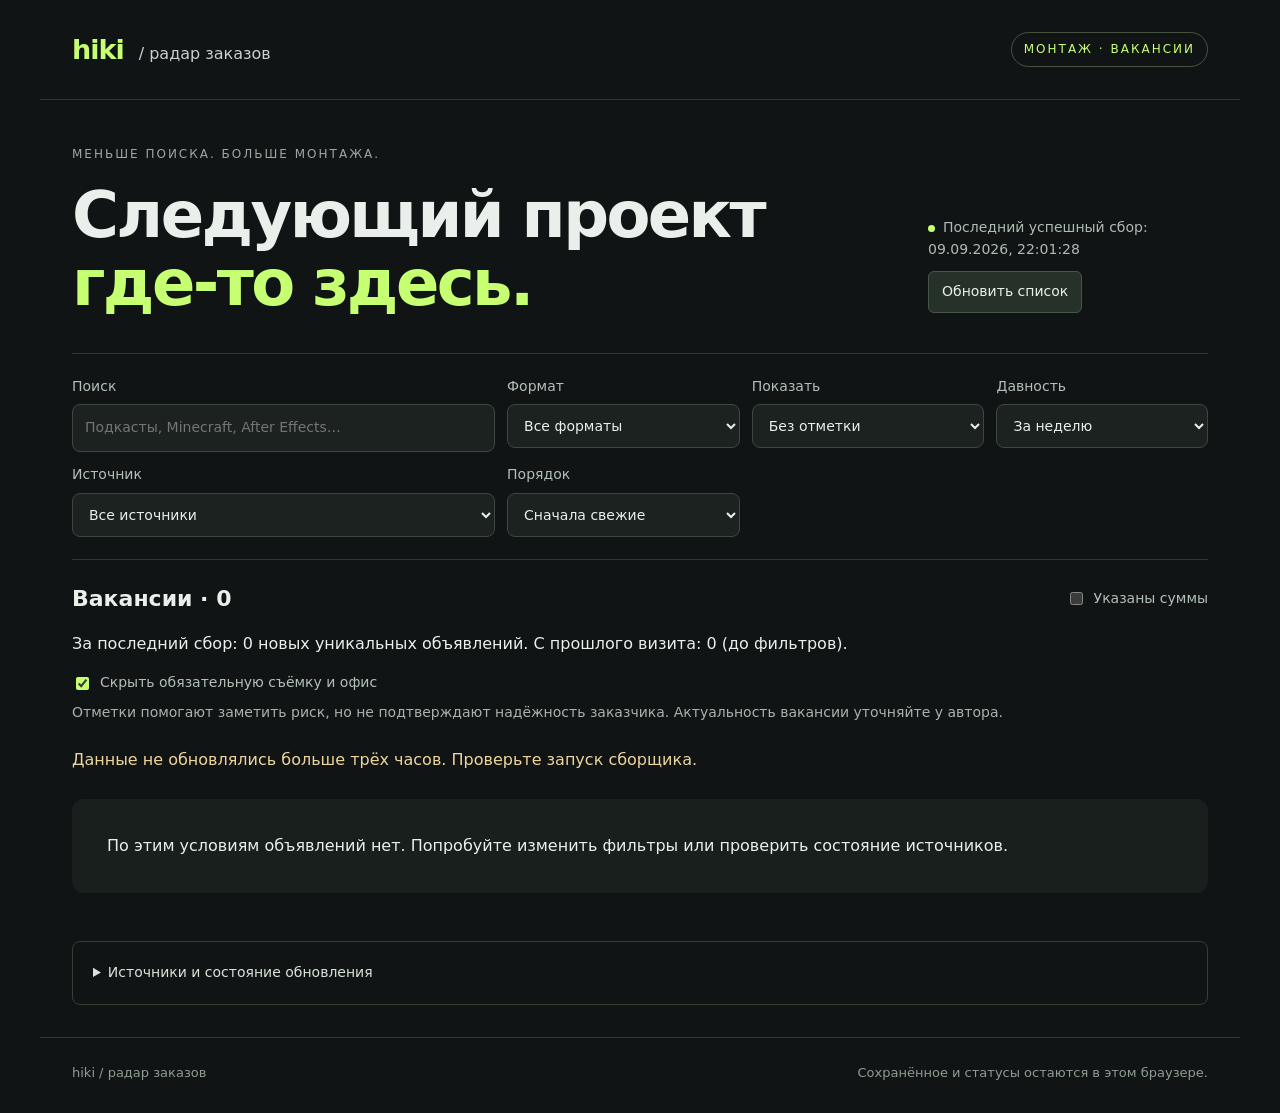
==== montage-radar-main/montage-radar/site/index.html @ 4c21c775 "Add files via upload" ====
<!doctype html>
<html lang="ru"><head><meta charset="utf-8"><meta name="viewport" content="width=device-width,initial-scale=1"><meta name="color-scheme" content="dark"><title>hiki / радар заказов</title><link rel="stylesheet" href="style.css"></head>
<body>
<header><a class="brand" href="./">hiki<span>/ радар заказов</span></a><span class="pill">МОНТАЖ · ВАКАНСИИ</span></header>
<main><div class="intro"><div><p class="eyebrow">МЕНЬШЕ ПОИСКА. БОЛЬШЕ МОНТАЖА.</p><h1>Следующий проект<br><em>где-то здесь.</em></h1></div><div class="sync"><span class="dot"></span><span id="updated">Загружаем объявления…</span><button id="refresh" class="small">Обновить список</button></div></div>
<section class="toolbar" aria-label="Фильтры"><label class="search">Поиск<input id="q" type="search" placeholder="Подкасты, Minecraft, After Effects…"></label><label>Формат<select id="format"><option value="">Все форматы</option><option>Короткие видео</option><option>YouTube</option><option>Подкасты</option><option>Анимация</option><option>Монтаж</option></select></label><label>Показать<select id="status"><option value="new">Без отметки</option><option value="fresh">Появились с прошлого визита</option><option value="seen">Просмотренные</option><option value="closed">Поиск закрыт</option><option value="saved">Сохранённые</option><option value="sent">Уже написал</option><option value="hidden">Скрытые</option><option value="all">Все объявления</option></select></label><label>Давность<select id="age"><option value="7">За неделю</option><option value="2">За 48 часов</option><option value="1">За сутки</option><option value="30">За 30 дней</option></select></label><label>Источник<select id="source"><option value="">Все источники</option></select></label><label>Порядок<select id="sort"><option value="date">Сначала свежие</option><option value="fit">Сначала YouTube / игры</option></select></label></section>
<div class="list-head"><h2 id="count">Вакансии</h2><label class="check"><input id="pay" type="checkbox"> Указаны суммы</label></div>
<p id="fresh-summary" role="status"></p><label class="check"><input id="no-shoot" type="checkbox" checked> Скрыть обязательную съёмку и офис</label><p class="notice">Отметки помогают заметить риск, но не подтверждают надёжность заказчика. Актуальность вакансии уточняйте у автора.</p>
<div id="message" role="status"></div><section id="jobs" aria-label="Список вакансий"></section>
<details class="sources"><summary>Источники и состояние обновления</summary><p>Собираем доступные открытые публикации. Проверяем открытые ленты каждый час: до восьми страниц при первом сборе, затем новые посты и перекрытие для обновлений. Счётчик новых не включает повторное чтение старых постов. Проверка канала означает просмотр публикаций, а не гарантию оплаты заказчиками.</p><div id="sources"></div></details>
</main><footer>hiki / радар заказов<span>Сохранённое и статусы остаются в этом браузере.</span></footer><script src="app.js"></script></body></html>
---- montage-radar-main/montage-radar/site/style.css ----
*{box-sizing:border-box}body{margin:0;background:#101414;color:#e9efeb;font:16px/1.55 system-ui,sans-serif}header,main,footer{max-width:1200px;margin:auto;padding:0 32px}header{height:100px;display:flex;align-items:center;justify-content:space-between;border-bottom:1px solid #303737}.brand{font-size:27px;font-weight:850;letter-spacing:-1px;text-decoration:none;color:#c7ff73}.brand span{font-size:16px;font-weight:450;color:#c9d1ce;letter-spacing:0;margin-left:15px}.pill,.eyebrow{font-size:12px;letter-spacing:2px}.pill{border:1px solid #475341;padding:7px 12px;border-radius:30px;color:#c7ff73}.intro{display:flex;justify-content:space-between;align-items:end;gap:30px;padding:45px 0 35px}.eyebrow{color:#9ca8a1;margin:0 0 17px}h1{font-size:clamp(38px,5.3vw,64px);line-height:1.07;letter-spacing:-2.6px;margin:0;font-weight:650}h1 em{font-style:normal;color:#c7ff73}.sync{max-width:280px;font-size:14px;color:#aebbb3;padding-bottom:5px}.dot{display:inline-block;width:7px;height:7px;background:#c7ff73;border-radius:50%;margin-right:8px}.small{display:block;margin-top:10px;font-size:14px}.toolbar{display:grid;grid-template-columns:2fr 1.1fr 1.1fr 1fr;gap:12px;border-top:1px solid #303737;border-bottom:1px solid #303737;padding:22px 0}label{font-size:14px;color:#b3bfb8}input,select,button{font:inherit}input[type=search],select{width:100%;background:#1c2220;color:#e9efeb;border:1px solid #3e4842;padding:12px;border-radius:8px;margin-top:7px}button{cursor:pointer;background:#26312a;color:#e8f1e9;border:1px solid #49574b;border-radius:6px;padding:9px 13px}button:hover{background:#354537}a{color:#c7ff73}button:focus-visible,a:focus-visible,input:focus-visible,select:focus-visible{outline:3px solid #c7ff73;outline-offset:3px}.list-head{display:flex;justify-content:space-between;align-items:center;margin-top:22px}h2{font-size:22px;font-weight:600;margin:0}.check{display:flex;align-items:center;gap:8px}input[type=checkbox]{accent-color:#c7ff73}.notice{font-size:14px;color:#a8b3ac;margin:8px 0 24px}#jobs{display:grid;gap:16px}.card{display:grid;grid-template-columns:1fr 230px;gap:25px;background:#191f1c;border:1px solid #344036;border-radius:12px;padding:25px}.card h3{font-size:21px;line-height:1.35;margin:12px 0;overflow-wrap:anywhere}.meta{color:#a6b4a9;font-size:13px}.tags{display:flex;flex-wrap:wrap;gap:6px;margin-bottom:13px}.tag{font-size:12px;border:1px solid #4a584b;color:#c9d8cb;padding:3px 8px;border-radius:20px}.excerpt{white-space:pre-wrap;color:#c1ccc3;margin:0;overflow-wrap:anywhere}.card details{margin-top:12px}.full{white-space:pre-wrap;overflow-wrap:anywhere;font-size:15px;color:#d4ddd7}.aside{border-left:1px solid #344036;padding-left:23px;font-size:14px}.money{font-size:17px;font-weight:600;color:#c7ff73;overflow-wrap:anywhere}.risk{background:#332e22;border:1px solid #675732;padding:10px;margin:13px 0;color:#f1d596;font-size:13px;border-radius:6px}.unknown{color:#a6b4a9;font-size:13px}.actions{display:flex;gap:6px;flex-wrap:wrap;margin-top:14px}.actions button{font-size:13px;padding:6px 9px}.primary{display:block;background:#c7ff73;color:#182010;text-align:center;font-weight:650;text-decoration:none;border-radius:6px;padding:10px;margin-top:14px}.contacts{overflow-wrap:anywhere;margin-top:10px}.sources{margin:32px 0;padding:20px;border:1px solid #344036;border-radius:8px;color:#aeb9b0;font-size:14px}summary{cursor:pointer;color:#d8e3da}.source{padding:10px 0;border-bottom:1px solid #344036}footer{display:flex;justify-content:space-between;padding-top:25px;padding-bottom:30px;color:#8e9d92;font-size:13px;border-top:1px solid #303737}.empty{padding:35px;background:#191f1c;border-radius:12px}#message{color:#efd59d;margin:10px 0} @media(max-width:800px){header,main,footer{padding-left:18px;padding-right:18px}.pill{display:none}.intro{display:block;padding-top:30px}.sync{margin-top:24px;max-width:none}.toolbar{grid-template-columns:1fr 1fr}.search{grid-column:1/-1}.card{grid-template-columns:1fr;padding:19px;gap:16px}.aside{border-left:0;border-top:1px solid #344036;padding:16px 0 0}footer{display:block}footer span{display:block;margin-top:8px}.list-head{gap:15px;align-items:start}h1{letter-spacing:-1.5px}}
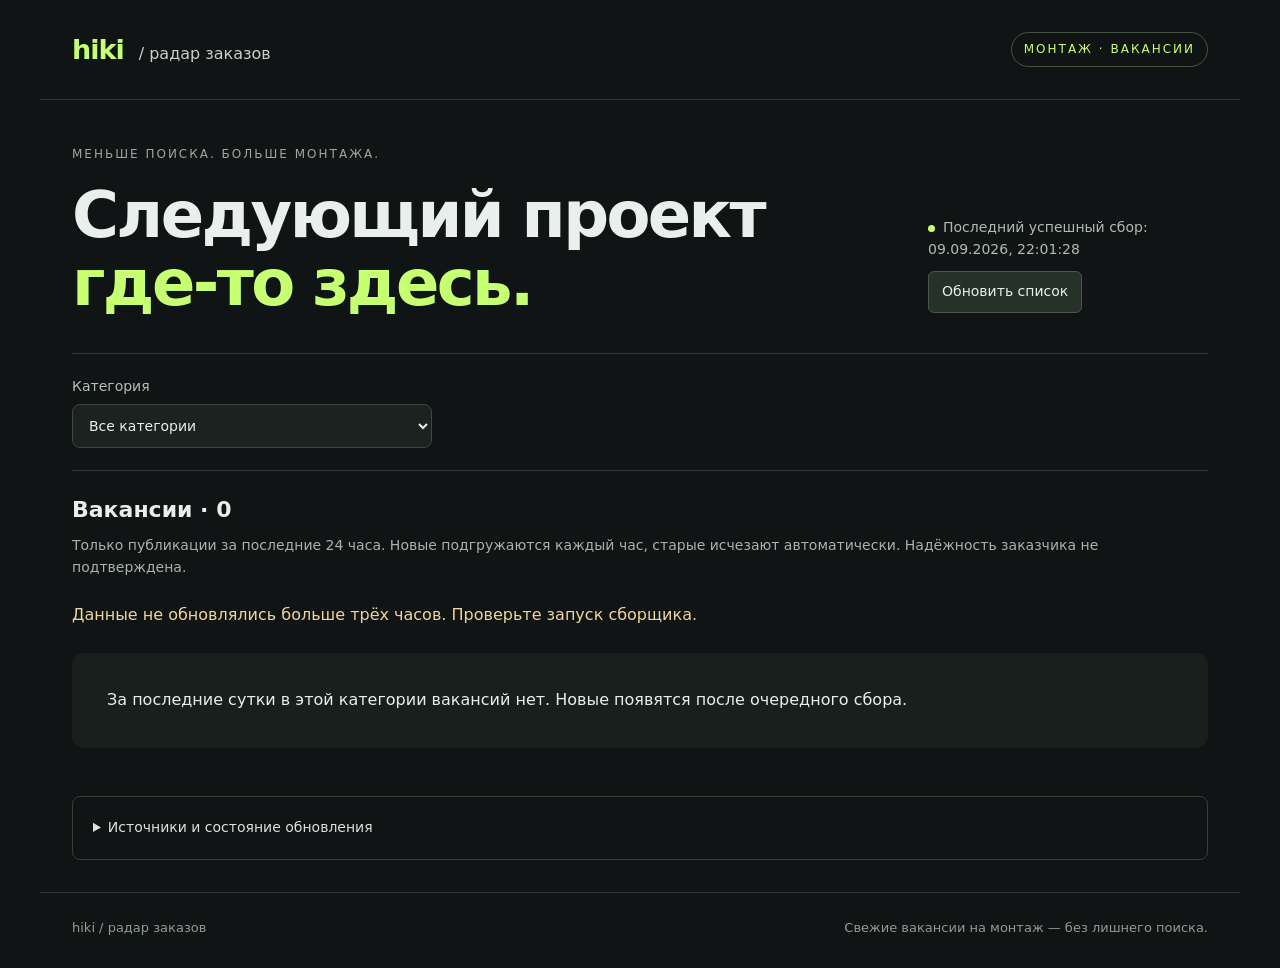
==== commit 1f934931: "Add files via upload" ====
--- a/montage-radar-main/montage-radar/site/index.html
+++ b/montage-radar-main/montage-radar/site/index.html
@@ -3,9 +3,9 @@
 <body>
 <header><a class="brand" href="./">hiki<span>/ радар заказов</span></a><span class="pill">МОНТАЖ · ВАКАНСИИ</span></header>
 <main><div class="intro"><div><p class="eyebrow">МЕНЬШЕ ПОИСКА. БОЛЬШЕ МОНТАЖА.</p><h1>Следующий проект<br><em>где-то здесь.</em></h1></div><div class="sync"><span class="dot"></span><span id="updated">Загружаем объявления…</span><button id="refresh" class="small">Обновить список</button></div></div>
-<section class="toolbar" aria-label="Фильтры"><label class="search">Поиск<input id="q" type="search" placeholder="Подкасты, Minecraft, After Effects…"></label><label>Формат<select id="format"><option value="">Все форматы</option><option>Короткие видео</option><option>YouTube</option><option>Подкасты</option><option>Анимация</option><option>Монтаж</option></select></label><label>Показать<select id="status"><option value="new">Без отметки</option><option value="fresh">Появились с прошлого визита</option><option value="seen">Просмотренные</option><option value="closed">Поиск закрыт</option><option value="saved">Сохранённые</option><option value="sent">Уже написал</option><option value="hidden">Скрытые</option><option value="all">Все объявления</option></select></label><label>Давность<select id="age"><option value="7">За неделю</option><option value="2">За 48 часов</option><option value="1">За сутки</option><option value="30">За 30 дней</option></select></label><label>Источник<select id="source"><option value="">Все источники</option></select></label><label>Порядок<select id="sort"><option value="date">Сначала свежие</option><option value="fit">Сначала YouTube / игры</option></select></label></section>
-<div class="list-head"><h2 id="count">Вакансии</h2><label class="check"><input id="pay" type="checkbox"> Указаны суммы</label></div>
-<p id="fresh-summary" role="status"></p><label class="check"><input id="no-shoot" type="checkbox" checked> Скрыть обязательную съёмку и офис</label><p class="notice">Отметки помогают заметить риск, но не подтверждают надёжность заказчика. Актуальность вакансии уточняйте у автора.</p>
+<section class="toolbar" aria-label="Категории"><label>Категория<select id="format"><option value="">Все категории</option><option>Короткие видео</option><option>YouTube</option><option>Подкасты</option><option>Анимация</option><option>Игровые видео</option><option>Монтаж</option></select></label></section>
+<div class="list-head"><h2 id="count">Вакансии</h2></div>
+<p class="notice">Только публикации за последние 24 часа. Новые подгружаются каждый час, старые исчезают автоматически. Надёжность заказчика не подтверждена.</p>
 <div id="message" role="status"></div><section id="jobs" aria-label="Список вакансий"></section>
 <details class="sources"><summary>Источники и состояние обновления</summary><p>Собираем доступные открытые публикации. Проверяем открытые ленты каждый час: до восьми страниц при первом сборе, затем новые посты и перекрытие для обновлений. Счётчик новых не включает повторное чтение старых постов. Проверка канала означает просмотр публикаций, а не гарантию оплаты заказчиками.</p><div id="sources"></div></details>
-</main><footer>hiki / радар заказов<span>Сохранённое и статусы остаются в этом браузере.</span></footer><script src="app.js"></script></body></html>
+</main><footer>hiki / радар заказов<span>Свежие вакансии на монтаж — без лишнего поиска.</span></footer><script src="app.js"></script></body></html>
--- a/montage-radar-main/montage-radar/site/style.css
+++ b/montage-radar-main/montage-radar/site/style.css
@@ -1 +1,3 @@
-*{box-sizing:border-box}body{margin:0;background:#101414;color:#e9efeb;font:16px/1.55 system-ui,sans-serif}header,main,footer{max-width:1200px;margin:auto;padding:0 32px}header{height:100px;display:flex;align-items:center;justify-content:space-between;border-bottom:1px solid #303737}.brand{font-size:27px;font-weight:850;letter-spacing:-1px;text-decoration:none;color:#c7ff73}.brand span{font-size:16px;font-weight:450;color:#c9d1ce;letter-spacing:0;margin-left:15px}.pill,.eyebrow{font-size:12px;letter-spacing:2px}.pill{border:1px solid #475341;padding:7px 12px;border-radius:30px;color:#c7ff73}.intro{display:flex;justify-content:space-between;align-items:end;gap:30px;padding:45px 0 35px}.eyebrow{color:#9ca8a1;margin:0 0 17px}h1{font-size:clamp(38px,5.3vw,64px);line-height:1.07;letter-spacing:-2.6px;margin:0;font-weight:650}h1 em{font-style:normal;color:#c7ff73}.sync{max-width:280px;font-size:14px;color:#aebbb3;padding-bottom:5px}.dot{display:inline-block;width:7px;height:7px;background:#c7ff73;border-radius:50%;margin-right:8px}.small{display:block;margin-top:10px;font-size:14px}.toolbar{display:grid;grid-template-columns:2fr 1.1fr 1.1fr 1fr;gap:12px;border-top:1px solid #303737;border-bottom:1px solid #303737;padding:22px 0}label{font-size:14px;color:#b3bfb8}input,select,button{font:inherit}input[type=search],select{width:100%;background:#1c2220;color:#e9efeb;border:1px solid #3e4842;padding:12px;border-radius:8px;margin-top:7px}button{cursor:pointer;background:#26312a;color:#e8f1e9;border:1px solid #49574b;border-radius:6px;padding:9px 13px}button:hover{background:#354537}a{color:#c7ff73}button:focus-visible,a:focus-visible,input:focus-visible,select:focus-visible{outline:3px solid #c7ff73;outline-offset:3px}.list-head{display:flex;justify-content:space-between;align-items:center;margin-top:22px}h2{font-size:22px;font-weight:600;margin:0}.check{display:flex;align-items:center;gap:8px}input[type=checkbox]{accent-color:#c7ff73}.notice{font-size:14px;color:#a8b3ac;margin:8px 0 24px}#jobs{display:grid;gap:16px}.card{display:grid;grid-template-columns:1fr 230px;gap:25px;background:#191f1c;border:1px solid #344036;border-radius:12px;padding:25px}.card h3{font-size:21px;line-height:1.35;margin:12px 0;overflow-wrap:anywhere}.meta{color:#a6b4a9;font-size:13px}.tags{display:flex;flex-wrap:wrap;gap:6px;margin-bottom:13px}.tag{font-size:12px;border:1px solid #4a584b;color:#c9d8cb;padding:3px 8px;border-radius:20px}.excerpt{white-space:pre-wrap;color:#c1ccc3;margin:0;overflow-wrap:anywhere}.card details{margin-top:12px}.full{white-space:pre-wrap;overflow-wrap:anywhere;font-size:15px;color:#d4ddd7}.aside{border-left:1px solid #344036;padding-left:23px;font-size:14px}.money{font-size:17px;font-weight:600;color:#c7ff73;overflow-wrap:anywhere}.risk{background:#332e22;border:1px solid #675732;padding:10px;margin:13px 0;color:#f1d596;font-size:13px;border-radius:6px}.unknown{color:#a6b4a9;font-size:13px}.actions{display:flex;gap:6px;flex-wrap:wrap;margin-top:14px}.actions button{font-size:13px;padding:6px 9px}.primary{display:block;background:#c7ff73;color:#182010;text-align:center;font-weight:650;text-decoration:none;border-radius:6px;padding:10px;margin-top:14px}.contacts{overflow-wrap:anywhere;margin-top:10px}.sources{margin:32px 0;padding:20px;border:1px solid #344036;border-radius:8px;color:#aeb9b0;font-size:14px}summary{cursor:pointer;color:#d8e3da}.source{padding:10px 0;border-bottom:1px solid #344036}footer{display:flex;justify-content:space-between;padding-top:25px;padding-bottom:30px;color:#8e9d92;font-size:13px;border-top:1px solid #303737}.empty{padding:35px;background:#191f1c;border-radius:12px}#message{color:#efd59d;margin:10px 0} @media(max-width:800px){header,main,footer{padding-left:18px;padding-right:18px}.pill{display:none}.intro{display:block;padding-top:30px}.sync{margin-top:24px;max-width:none}.toolbar{grid-template-columns:1fr 1fr}.search{grid-column:1/-1}.card{grid-template-columns:1fr;padding:19px;gap:16px}.aside{border-left:0;border-top:1px solid #344036;padding:16px 0 0}footer{display:block}footer span{display:block;margin-top:8px}.list-head{gap:15px;align-items:start}h1{letter-spacing:-1.5px}}
+*{box-sizing:border-box}body{margin:0;background:#101414;color:#e9efeb;font:16px/1.55 system-ui,sans-serif}header,main,footer{max-width:1200px;margin:auto;padding:0 32px}header{height:100px;display:flex;align-items:center;justify-content:space-between;border-bottom:1px solid #303737}.brand{font-size:27px;font-weight:850;letter-spacing:-1px;text-decoration:none;color:#c7ff73}.brand span{font-size:16px;font-weight:450;color:#c9d1ce;letter-spacing:0;margin-left:15px}.pill,.eyebrow{font-size:12px;letter-spacing:2px}.pill{border:1px solid #475341;padding:7px 12px;border-radius:30px;color:#c7ff73}.intro{display:flex;justify-content:space-between;align-items:end;gap:30px;padding:45px 0 35px}.eyebrow{color:#9ca8a1;margin:0 0 17px}h1{font-size:clamp(38px,5.3vw,64px);line-height:1.07;letter-spacing:-2.6px;margin:0;font-weight:650}h1 em{font-style:normal;color:#c7ff73}.sync{max-width:280px;font-size:14px;color:#aebbb3;padding-bottom:5px}.dot{display:inline-block;width:7px;height:7px;background:#c7ff73;border-radius:50%;margin-right:8px}.small{display:block;margin-top:10px;font-size:14px}.toolbar{display:grid;grid-template-columns:2fr 1.1fr 1.1fr 1fr;gap:12px;border-top:1px solid #303737;border-bottom:1px solid #303737;padding:22px 0}label{font-size:14px;color:#b3bfb8}input,select,button{font:inherit}input[type=search],select{width:100%;background:#1c2220;color:#e9efeb;border:1px solid #3e4842;padding:12px;border-radius:8px;margin-top:7px}button{cursor:pointer;background:#26312a;color:#e8f1e9;border:1px solid #49574b;border-radius:6px;padding:9px 13px}button:hover{background:#354537}a{color:#c7ff73}button:focus-visible,a:focus-visible,input:focus-visible,select:focus-visible{outline:3px solid #c7ff73;outline-offset:3px}.list-head{display:flex;justify-content:space-between;align-items:center;margin-top:22px}h2{font-size:22px;font-weight:600;margin:0}.check{display:flex;align-items:center;gap:8px}input[type=checkbox]{accent-color:#c7ff73}.notice{font-size:14px;color:#a8b3ac;margin:8px 0 24px}#jobs{display:grid;gap:16px}.card{display:grid;grid-template-columns:1fr 230px;gap:25px;background:#191f1c;border:1px solid #344036;border-radius:12px;padding:25px}.card h3{font-size:21px;line-height:1.35;margin:12px 0;overflow-wrap:anywhere}.meta{color:#a6b4a9;font-size:13px}.tags{display:flex;flex-wrap:wrap;gap:6px;margin-bottom:13px}.tag{font-size:12px;border:1px solid #4a584b;color:#c9d8cb;padding:3px 8px;border-radius:20px}.excerpt{white-space:pre-wrap;color:#c1ccc3;margin:0;overflow-wrap:anywhere}.card details{margin-top:12px}.full{white-space:pre-wrap;overflow-wrap:anywhere;font-size:15px;color:#d4ddd7}.aside{border-left:1px solid #344036;padding-left:23px;font-size:14px}.money{font-size:17px;font-weight:600;color:#c7ff73;overflow-wrap:anywhere}.risk{background:#332e22;border:1px solid #675732;padding:10px;margin:13px 0;color:#f1d596;font-size:13px;border-radius:6px}.unknown{color:#a6b4a9;font-size:13px}.actions{display:flex;gap:6px;flex-wrap:wrap;margin-top:14px}.actions button{font-size:13px;padding:6px 9px}.primary{display:block;background:#c7ff73;color:#182010;text-align:center;font-weight:650;text-decoration:none;border-radius:6px;padding:10px;margin-top:14px}.contacts{overflow-wrap:anywhere;margin-top:10px}.sources{margin:32px 0;padding:20px;border:1px solid #344036;border-radius:8px;color:#aeb9b0;font-size:14px}summary{cursor:pointer;color:#d8e3da}.source{padding:10px 0;border-bottom:1px solid #344036}footer{display:flex;justify-content:space-between;padding-top:25px;padding-bottom:30px;color:#8e9d92;font-size:13px;border-top:1px solid #303737}.empty{padding:35px;background:#191f1c;border-radius:12px}#message{color:#efd59d;margin:10px 0} @media(max-width:800px){header,main,footer{padding-left:18px;padding-right:18px}.pill{display:none}.intro{display:block;padding-top:30px}.sync{margin-top:24px;max-width:none}.toolbar{grid-template-columns:1fr 1fr}.search{grid-column:1/-1}.card{grid-template-columns:1fr;padding:19px;gap:16px}.aside{border-left:0;border-top:1px solid #344036;padding:16px 0 0}footer{display:block}footer span{display:block;margin-top:8px}.list-head{gap:15px;align-items:start}h1{letter-spacing:-1.5px}}
+
+.toolbar{grid-template-columns:minmax(220px,360px)}@media(max-width:800px){.toolbar{grid-template-columns:1fr}}
